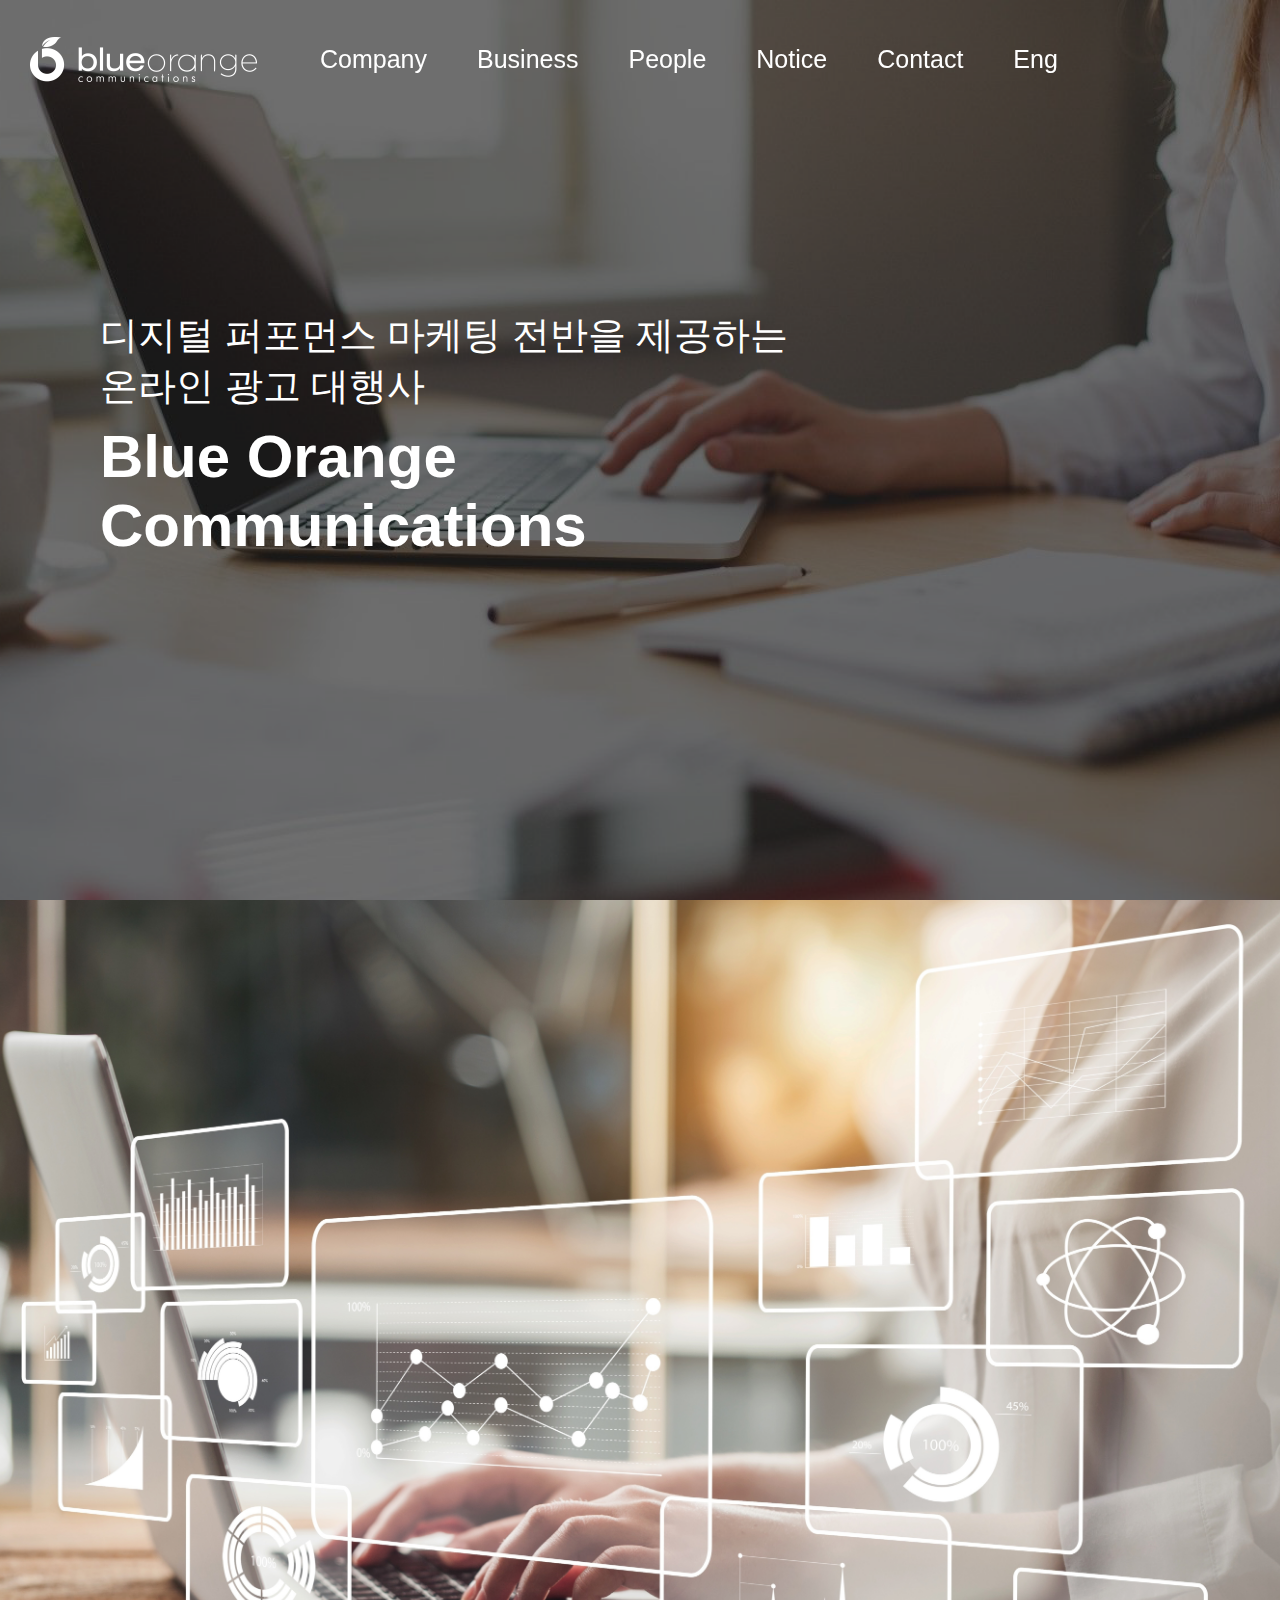
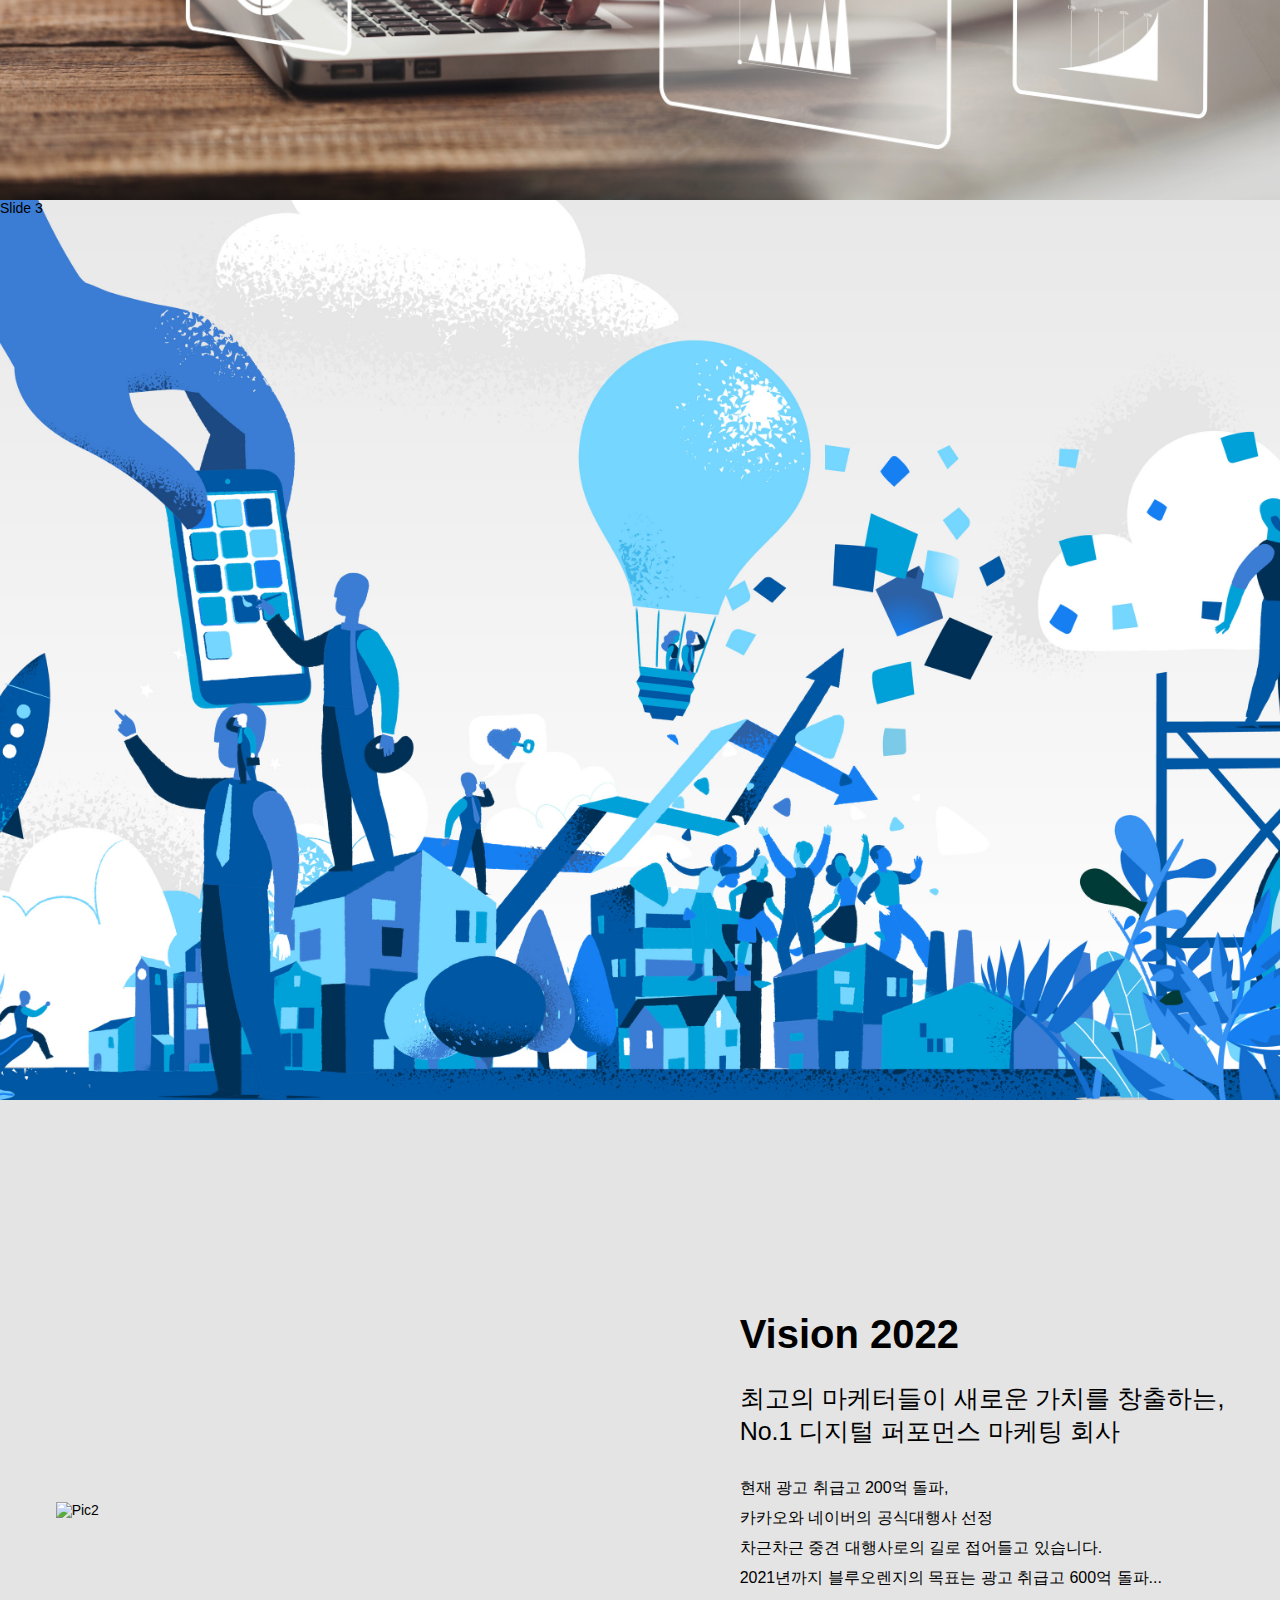
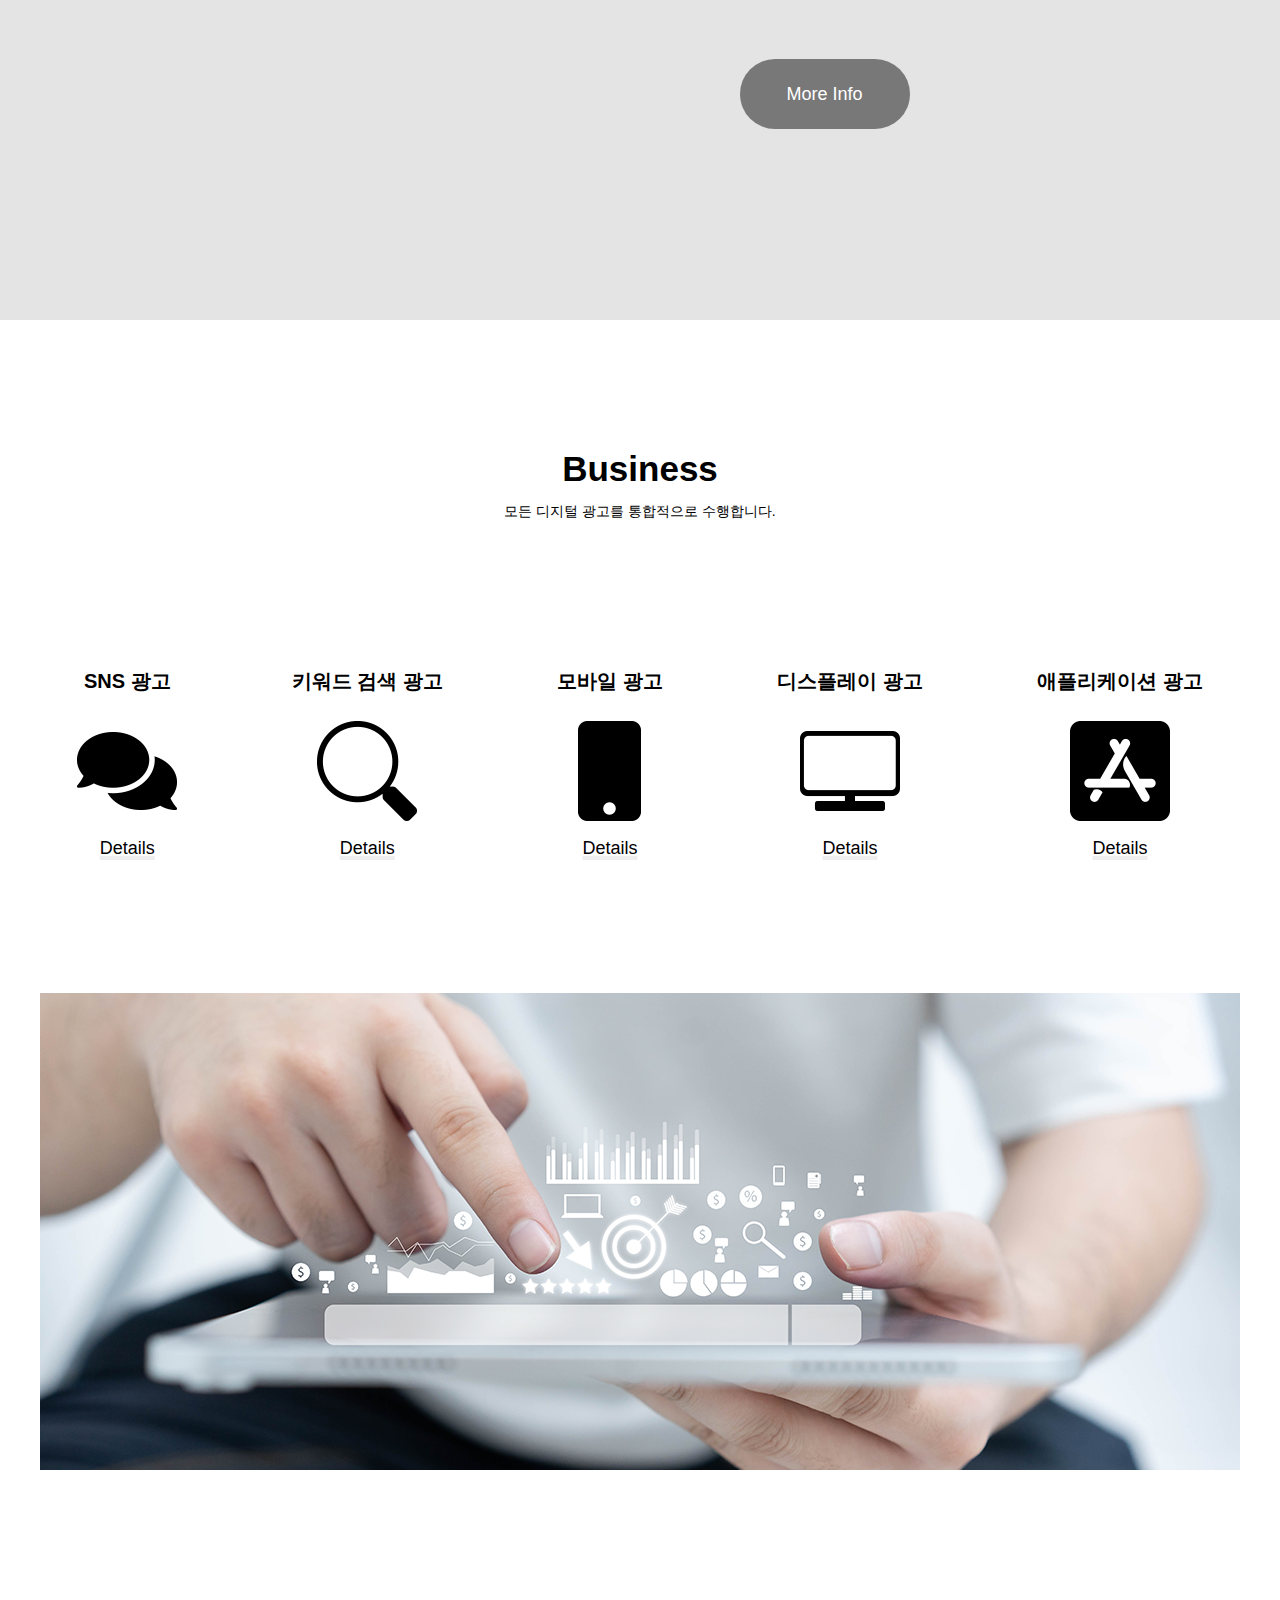
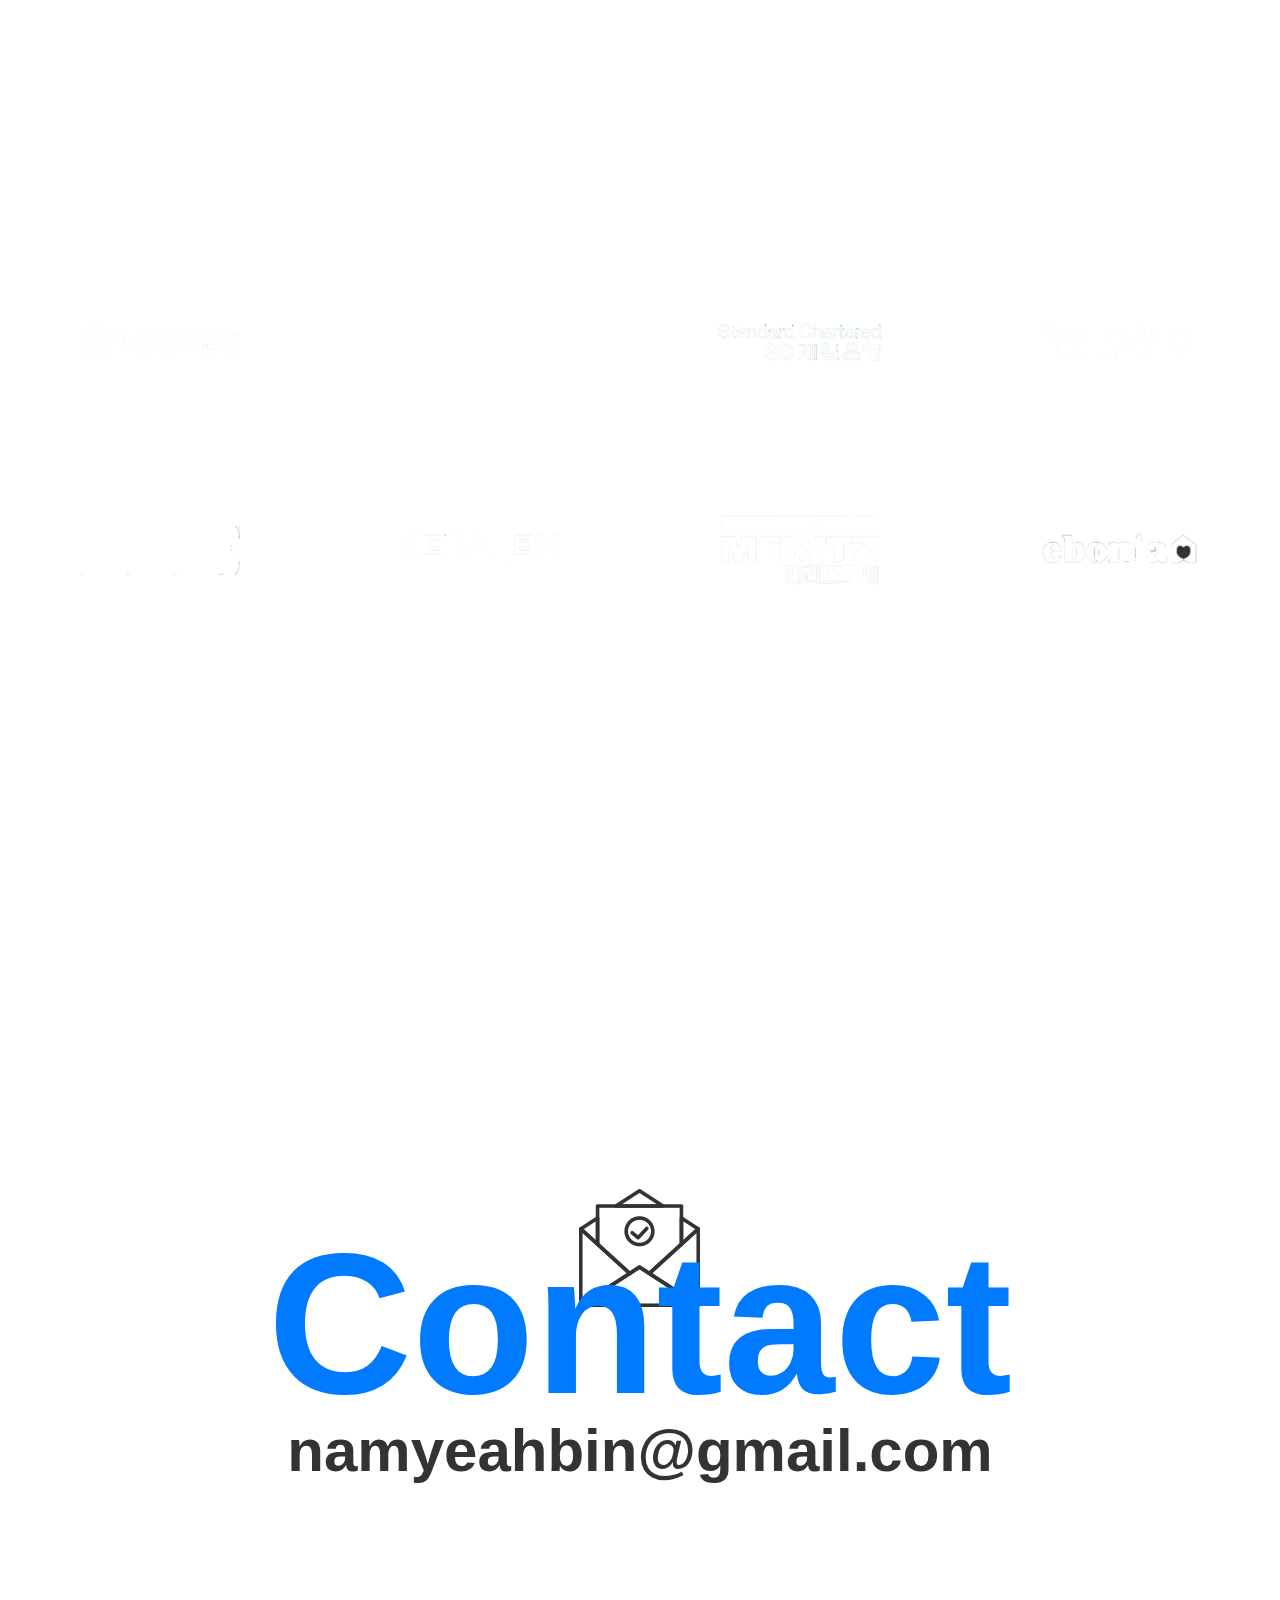
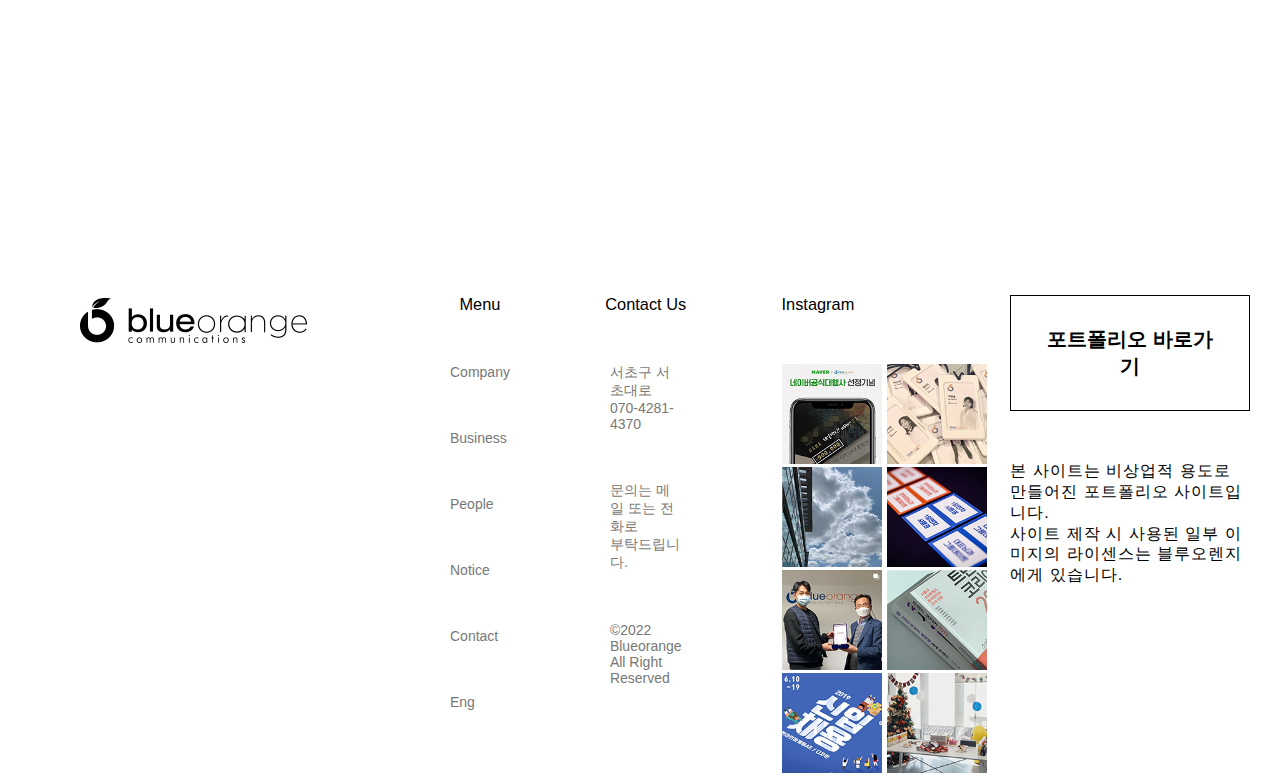
==== blueorange/index.html @ f0614a00 "Add: blueorange 파일 추가" ====
<!DOCTYPE html>
<html lang="ko">
<head>
	<meta charset="UTF-8">
	<meta name="viewport"
		content="width=device-width, initial-scale=1, minimum-scale=1, maximum-scale=1, user-scalable=no">
		<title>Blue Orange | Yeah Bin Portfolio</title>
		<meta name="title" content="Yeah Bin NAM Portfolio">
		<meta name="description" content="마케팅 컴퍼니 ‘블루 오렌지’ 리뉴얼 및 적응형 웹사이트 구현 사이트입니다.">
		<meta name="keywords" content="남예빈, 웹 퍼블리셔, 웹 디자이너, UI 디자이너, UX 디자이너, 신입 웹 퍼블리셔 포트폴리오, 웹 퍼블리셔 포트폴리오, 포트폴리오, Portfolio, Web Publisher, Web Designer, UI Designer, UX Designer, Web Publisher Portfolio, blueorange, 블루오렌지">
		<!-- og -->
		<meta property="og:title" content="Blue Orange | Yeah Bin NAM Portfolio">
		<meta property="og:description" content="마케팅 컴퍼니 ‘블루 오렌지’ 리뉴얼 및 적응형 웹사이트 구현 사이트입니다.">
		<meta property="og:url" content="https://namyeahbin.github.io/portfolio/blueorange/index.html">
		<meta property="og:image" content="">
	<!-- fabvicon -->
	<!-- 32 / 180 / 192 / 512 -->
	<link rel="icon" href="../common/images/favicon.ico" sizes="any">
	<link rel="icon" href="../common/images/favicon.svg" type="image/svg+xml">
	<!-- 180 x 180 -->
	<link rel="apple-touch-icon" href="../common/images/apple-touch-icon.png">
	<!-- 192 / 512 -->
	<link rel="manifest" href="../common/js/manifest.json">
	<!-- fonts -->
	<link rel="stylesheet" href="../common/css/fonts.css">
	<!-- 평준화 -->
	<link rel="stylesheet" href="../common/css/normalize.css">
	<!-- 스타일 css -->
	<link rel="stylesheet" href="../common/css/swiper-bundle.min.css">
	<link rel="stylesheet" href="css/index.css">
	<!-- Js -->
	<script src="../common/script/jquery-3.6.0.min.js"></script>
	<script src="../common/script/prefixfee.min.js"></script>
	<script src="../common/script/parallax.min.js"></script>
	<script src="../common/script/swiper-bundle.min.js"></script>
	<script defer src="../common/script/swiper.js"></script>
	<script defer src="script/blueorange.js"></script>
</head>

<body>
	<div class="container">
		<header>
			<nav>
				<h1><a href="">로고</a></h1>
				<div class="info">
					<ul class="info_list">
						<li><a href="">company</a></li>
						<li><a href="">business</a></li>
						<li><a href="">people</a></li>
						<li><a href="">notice</a></li>
						<li><a href="">contact</a></li>
						<li><a href="">eng</a></li>
					</ul>
				</div>
			</nav>	
			<div class="swiper mySwiper">
				<div class="swiper-wrapper">
					<div class="swiper-slide bg1">
						<div class="thumnail_txt">
							<h3>
								디지털 퍼포먼스 마케팅 전반을 제공하는 
								<span class="txt txt1">온라인 광고 대행사</span>
							</h3>
							<h2>blue orange <span class="txt txt1">communications</span></h2>
						</div>
					</div>
					<div class="swiper-slide bg2">Slide 2</div>
					<div class="swiper-slide bg3">Slide 3</div>
				</div>
				<div class="swiper-button-next"></div>
				<div class="swiper-button-prev"></div>
				<div class="swiper-pagination"></div>
			</div>	
		</header>

		<main>
			<div class="intro">
				<img src="images/pic2.png" alt="pic2" class="img2">
				<section class="intro_list">
					<h3>vision 2022</h3>
					<p class="txt_b">최고의 마케터들이 새로운 가치를 창출하는,<span class="txt">No.1 디지털 퍼포먼스 마케팅 회사</span></p>
					<p class="txt_l">현재 광고 취급고 200억 돌파,<span class="txt">카카오와 네이버의 공식대행사 선정</span><span class="txt">차근차근 중견 대행사로의 길로 접어들고 있습니다.</span><span class="txt">2021년까지 블루오렌지의 목표는 광고 취급고 600억 돌파...</span></p>
					<a href=""><button>more info</button></a>
				</section>
			</div>

			<section class="work">
				<h3>business</h3>
				<p>모든 디지털 광고를 통합적으로 수행합니다.</p>
				<ul class="work_list">
					<li>
						<h4>SNS 광고</h4>
						<img src="images/icon2.png" alt="sns">
						<p class="txt_d"><a href="">details</a></p>
					</li>
					<li>
						<h4>키워드 검색 광고</h4>
						<img src="images/icon1.png" alt="검색">
						<p class="txt_d"><a href="">details</a></p>
					</li>
					<li>
						<h4>모바일 광고</h4>
						<img src="images/icon4.png" alt="모바일">
						<p class="txt_d"><a href="">details</a></p>
					</li>
					<li>
						<h4>디스플레이 광고</h4>
						<img src="images/icon3.png" alt="디스플레이">
						<p class="txt_d"><a href="">details</a></p>
					</li>
					<li>
						<h4>애플리케이션 광고</h4>
						<img src="images/icon5.png" alt="애플리케이션">
						<p class="txt_d"><a href="">details</a>
					</li>
				</ul>
				<h2><img src="images/pic3.png" alt="pic3"></h2>
			</section>

			<section class="client">
				<h3>clients</h3>
				<p>다양한 고객사와 함께하고 있습니다.</p>
				<ul class="client_list">
					<li><img src="images/brand1_w.png" alt="브랜드1"></li>
					<li><img src="images/brand2_w.png" alt="브랜드2"></li>
					<li><img src="images/brand3_w.png" alt="브랜드3"></li>
					<li><img src="images/brand4_w.png" alt="브랜드4"></li>
					<li><img src="images/brand5_w.png" alt="브랜드5"></li>
					<li><img src="images/brand6_w.png" alt="브랜드6"></li>
					<li><img src="images/brand7_w.png" alt="브랜드7"></li>
					<li><img src="images/brand8_w.png" alt="브랜드8"></li>
				</ul>
			</section>

			<section class="contact">
				<h2><img src="images/icon6.png" alt="이메일"></h2>
				<h3><span class="txt">contact</span><span class="txt_e">namyeahbin@gmail.com</h3>
			</section>
		</main>

		<footer>
			<h2>로고</h2>
			<div class="wrapper">
				<section class="menu">
					<h3>menu</h3>
					<ul class="menu_list">
						<li><a href="">company</a></li>
						<li><a href="">business</a></li>
						<li><a href="">people</a></li>
						<li><a href="">notice</a></li>
						<li><a href="">contact</a></li>
						<li><a href="">eng</a></li>
					</ul>
				</section>

				<section class="adress">
					<h3>contact us</h3>
					<ul class="adress_list">
						<li>서초구 서초대로<span class="txt">070-4281-4370</span></li>
						<li>문의는 메일 또는 전화로<span class="txt">부탁드립니다.</span></li>
						<li>&copy;2022 blueorange<span class="txt">all right reserved</span></li>
					</ul>
				</section>

				<section class="sns">
					<h3>instagram</h3>
					<ul class="sns_list">
						<li><a href=""><img src="images/sns1.png" alt="이미지1"></a></li>
						<li><a href=""><img src="images/sns2.png" alt="이미지2"></a></li>
						<li><a href=""><img src="images/sns3.png" alt="이미지3"></a></li>
						<li><a href=""><img src="images/sns4.png" alt="이미지4"></a></li>
						<li><a href=""><img src="images/sns5.png" alt="이미지5"></a></li>
						<li><a href=""><img src="images/sns6.png" alt="이미지6"></a></li>
						<li><a href=""><img src="images/sns7.png" alt="이미지7"></a></li>
						<li><a href=""><img src="images/sns8.png" alt="이미지8"></a></li>
					</ul>
				</section>

				<section class="pf">
					<a href="../index.html" class="btn">포트폴리오 바로가기</a>
					<p>본 사이트는 비상업적 용도로 만들어진 포트폴리오 사이트입니다. <span class="txt">사이트 제작 시 사용된 일부 이미지의 라이센스는 블루오렌지에게 있습니다.</span></p>
				</section>
			</div>
		</footer>
	</div>
</body>

</html>
---- blueorange/css/index.css ----
@charset "utf-8";
	
html { font-family: 'Noto Sans KR',-apple-system, BlinkMacSystemFont, 'Segoe UI', Roboto, Oxygen, Ubuntu, Cantarell, 'Open Sans', 'Helvetica Neue', sans-serif; font-size: 14px; text-transform: capitalize; }
body { width: 100%; margin: 0; }
ul { list-style: none; margin: 0; padding: 0; }
a { color: inherit; text-decoration: none; }
h2, h3 { margin: 0; }
.txt { display: block; }

/***** container *****/
.container { width: 100%; margin: 0; flex-direction: column; }

/***** header *****/
.container header { position: relative; }
.container header nav { position: fixed; z-index: 999; transition: 0.5s; width: 100%; box-sizing: border-box; }
.container header nav.active { background-color: rgba(0,0,0,0.3); height: 90px; }
	
.container header nav h1 { text-indent: -9999px; background: url(../images/logo_w.png) no-repeat 30px; padding: 40px 0; margin: 0; width: 500px; }
.container header nav .info { position: absolute; top: 45px; left: 320px; }
.container header nav .info .info_list { display: flex; height: 15px; }
.container header nav .info .info_list a { color: #fff; font-weight: 400; font-size: 25px; padding-right: 50px; }
.container header nav .info .info_list a:hover { color: #007AFF; }

.container header .swiper .swiper-wrapper { position: relative; }
.container header .swiper .swiper-wrapper .swiper-slide { background: no-repeat 50% / cover; height: 900px; }
.container header .swiper .swiper-wrapper .bg1 { background-image: url(../images/thumnail1.png); }
.container header .swiper .swiper-wrapper .bg1 .thumnail_txt { color: #fff; padding-left: 100px; position: absolute; top: 160px; }
.container header .swiper .swiper-wrapper .bg1 .thumnail_txt  h3 { font-size: 38px; margin-top: 150px; margin-bottom: 10px; font-weight: 400; }
.container header .swiper .swiper-wrapper .bg1 .thumnail_txt  h2 { font-size: 60px; }
.container header .swiper .swiper-wrapper .bg2 { text-indent: -9999px; background-image: url(../images/thumnail2.jpeg); }
.container header .swiper .swiper-wrapper .bg3  { background-image: url(../images/thumnail3.jpeg); }

.container header .swiper-pagination { bottom: 30px; }
.container header .swiper-pagination-bullet { width: 15px; height: 15px; }

/***** main *****/
.container main .intro { background-color: #e4e4e4; height: 700px; display: flex; padding-bottom: 120px; justify-content: center; align-items: center; }
.container main .intro .img2 { width: 600px; margin-top: 120px; }
.container main .intro .intro_list { margin-top: 140px; margin-left: 84px; }
.container main .intro .intro_list h3 { font-size: 40px; }
.container main .intro .txt_b { font-weight: 400; font-size: 25px;}
.container main .intro .txt_l { font-weight: 300; font-size: 16px; line-height: 30px; }
.container main .intro button { color: #fff; background-color: #787878; border: none; border-radius: 50px; font-size: 18px; width: 170px; height: 70px; text-align: center; line-height: 50px; margin-top: 50px; text-transform: capitalize; }
.container main .intro button:hover { background-color: #007AFF;}

/* business */
.container main .work, .container main .client { text-align: center; margin-bottom: 150px; }
.container main .work h3, .container main .client h3 { font-size: 35px; margin-top: 129px; }
.container main .work p, .container main .client p { font-weight: 300; }
.container main .work .work_list { display: flex; justify-content: space-around; margin: 120px 20px; }
.container main .work .work_list h4 { font-size: 20px; }
.container main .work .work_list .txt_d a { text-decoration: solid underline 4px #eee;  font-size: 18px; }
.container main .work h2 { margin-bottom: 129px; }

/* client */
.container main .client { background: url(../images/pic4.png) no-repeat 100% / cover fixed; height: 900px; color: #fff; }
.container main .client h3 { padding-top: 129px; }
.container main .client .client_list { display: flex; flex-wrap:  wrap; justify-content:space-around; }
.container main .client .client_list img { width: 70%; }

/* contact */
.container main .contact { text-align: center; margin: 250px 0 100px;  height: 550px; position: relative; }
.container main .contact .txt { color: #007AFF; font-size: 200px; position: absolute; top: 27%; left: 50%; transform: translate(-50%,-50%);  }
.container main .contact .txt_e { color: #333; font-size: 60px; text-transform: lowercase; position: absolute; top: 50%; left: 50%; transform: translate(-50%,-50%); }

/***** footer *****/
.container footer {  padding:50px; position: relative; }
.container footer h2 { background: url(../images/logo_b.png) no-repeat 30px; text-indent: -9999px; height: 10vh; }
.container footer .wrapper { display: flex; position: absolute; top: 70px; left: 400px; }
.container footer .wrapper h3 { text-align: center; margin-bottom: 50px; font-weight: 400; }
.container footer .wrapper .menu .menu_list li, .container footer .wrapper .adress .adress_list li { color: #787878; margin: 50px; }
.container footer .wrapper .sns { padding-left: 50px; }
.container footer .wrapper .sns h3 { text-align: left; }
.container footer .wrapper .sns .sns_list { display: flex; flex-wrap: wrap; }
.container footer .wrapper .sns .sns_list li { margin-right: 5px; }
.container footer .wrapper .sns .sns_list img { width: 100px; }
.container footer .pf { font-size: 10px; font-weight: 300; text-align: center; width: 100%; margin-right: 30px; }
.container footer .pf .btn { display: flex; align-items: center; justify-content: center; border: 1px solid #000; font-size: 20px;  font-weight: 700; padding: 30px; }
.container footer .pf .btn:hover { background-color: #000; color: #fff; transition: 0.3s; }
.container footer .pf p { font-weight: 500; line-height: 1.3; letter-spacing: 1px; text-align: left; font-size: 16px; margin-top: 50px;  }
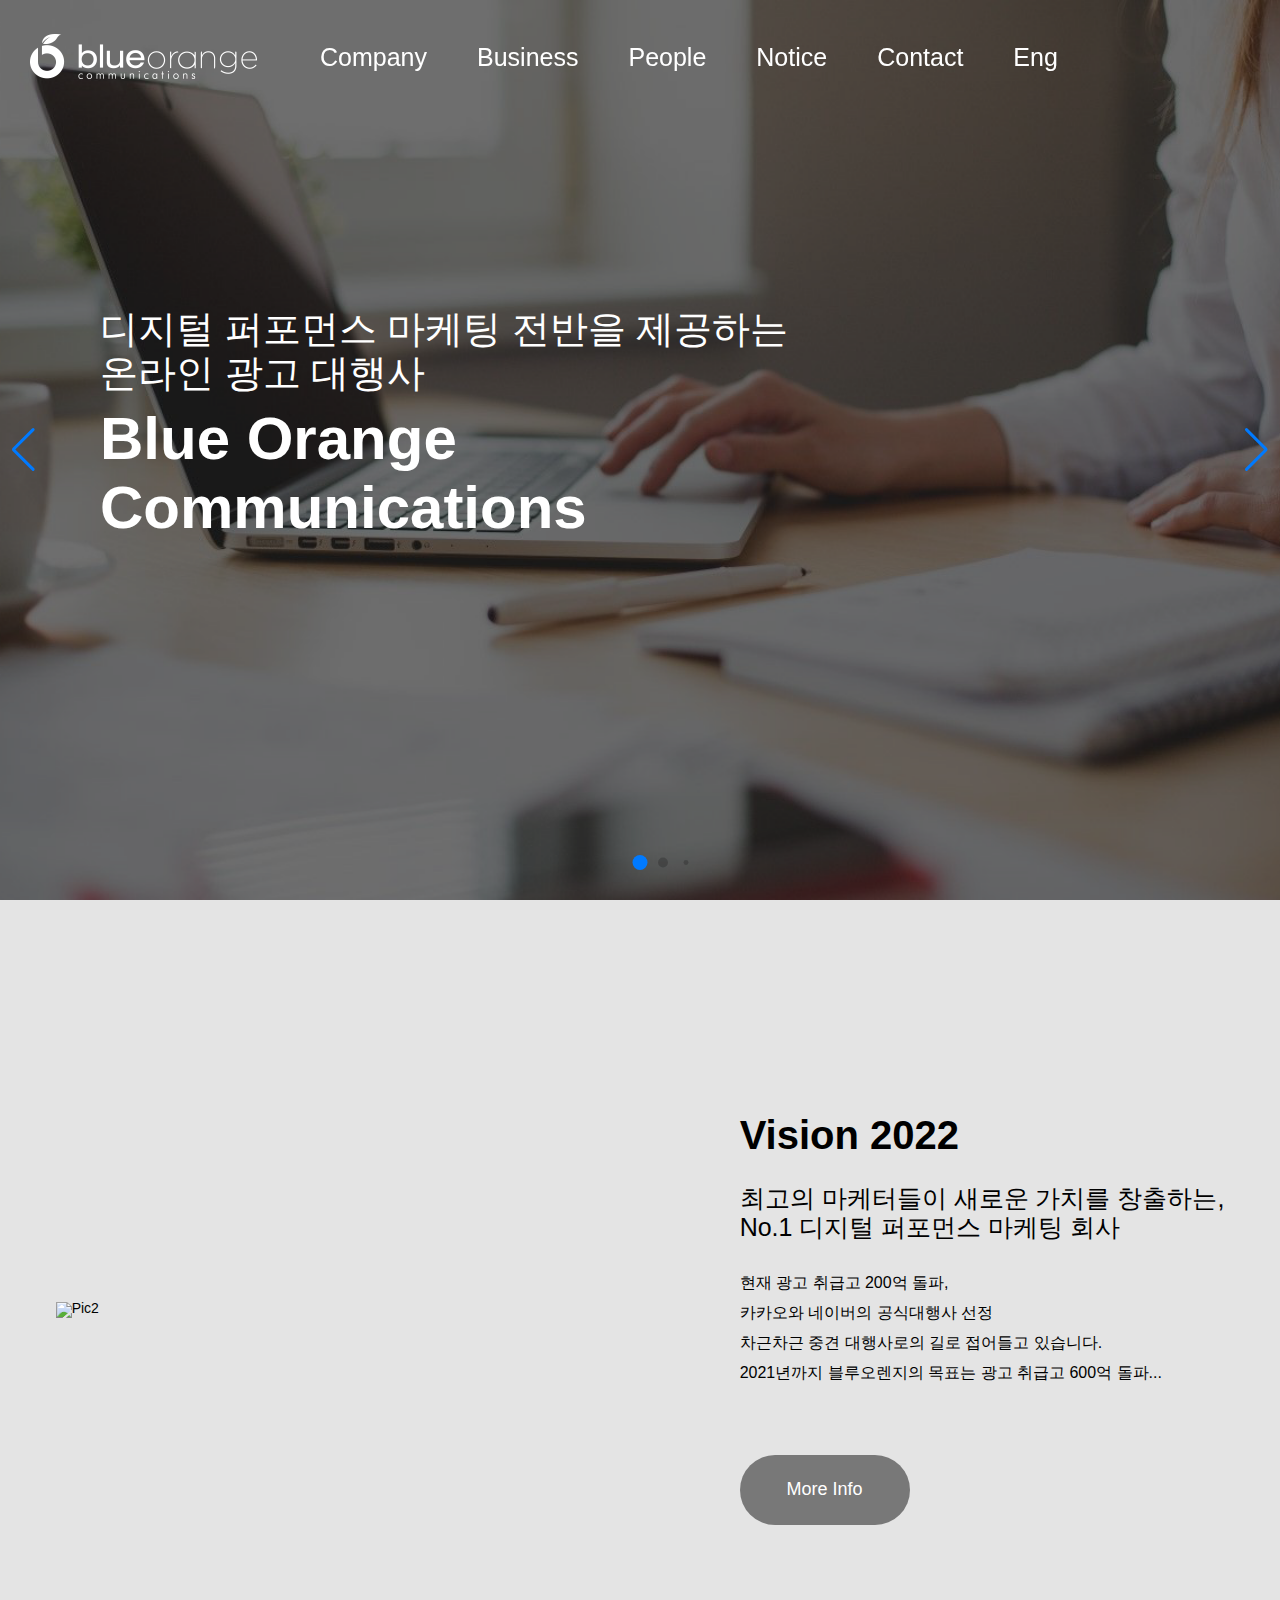
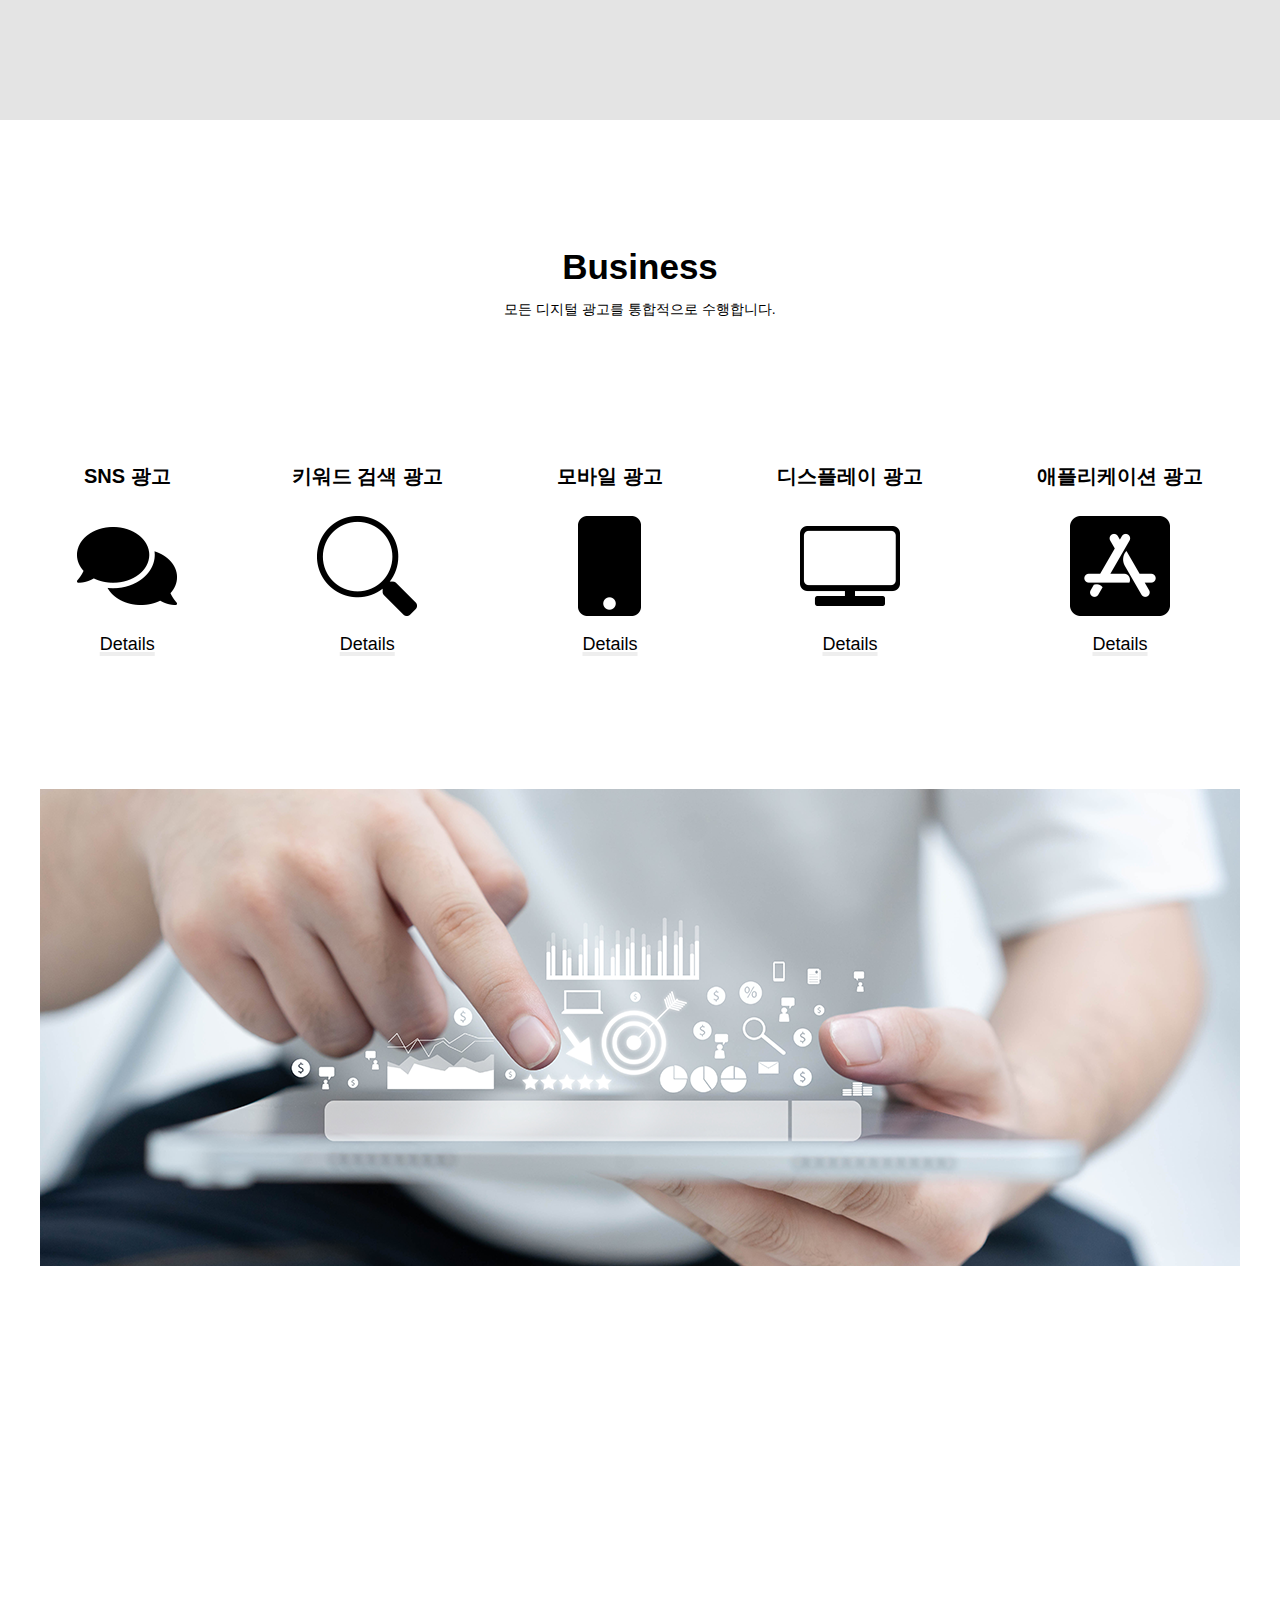
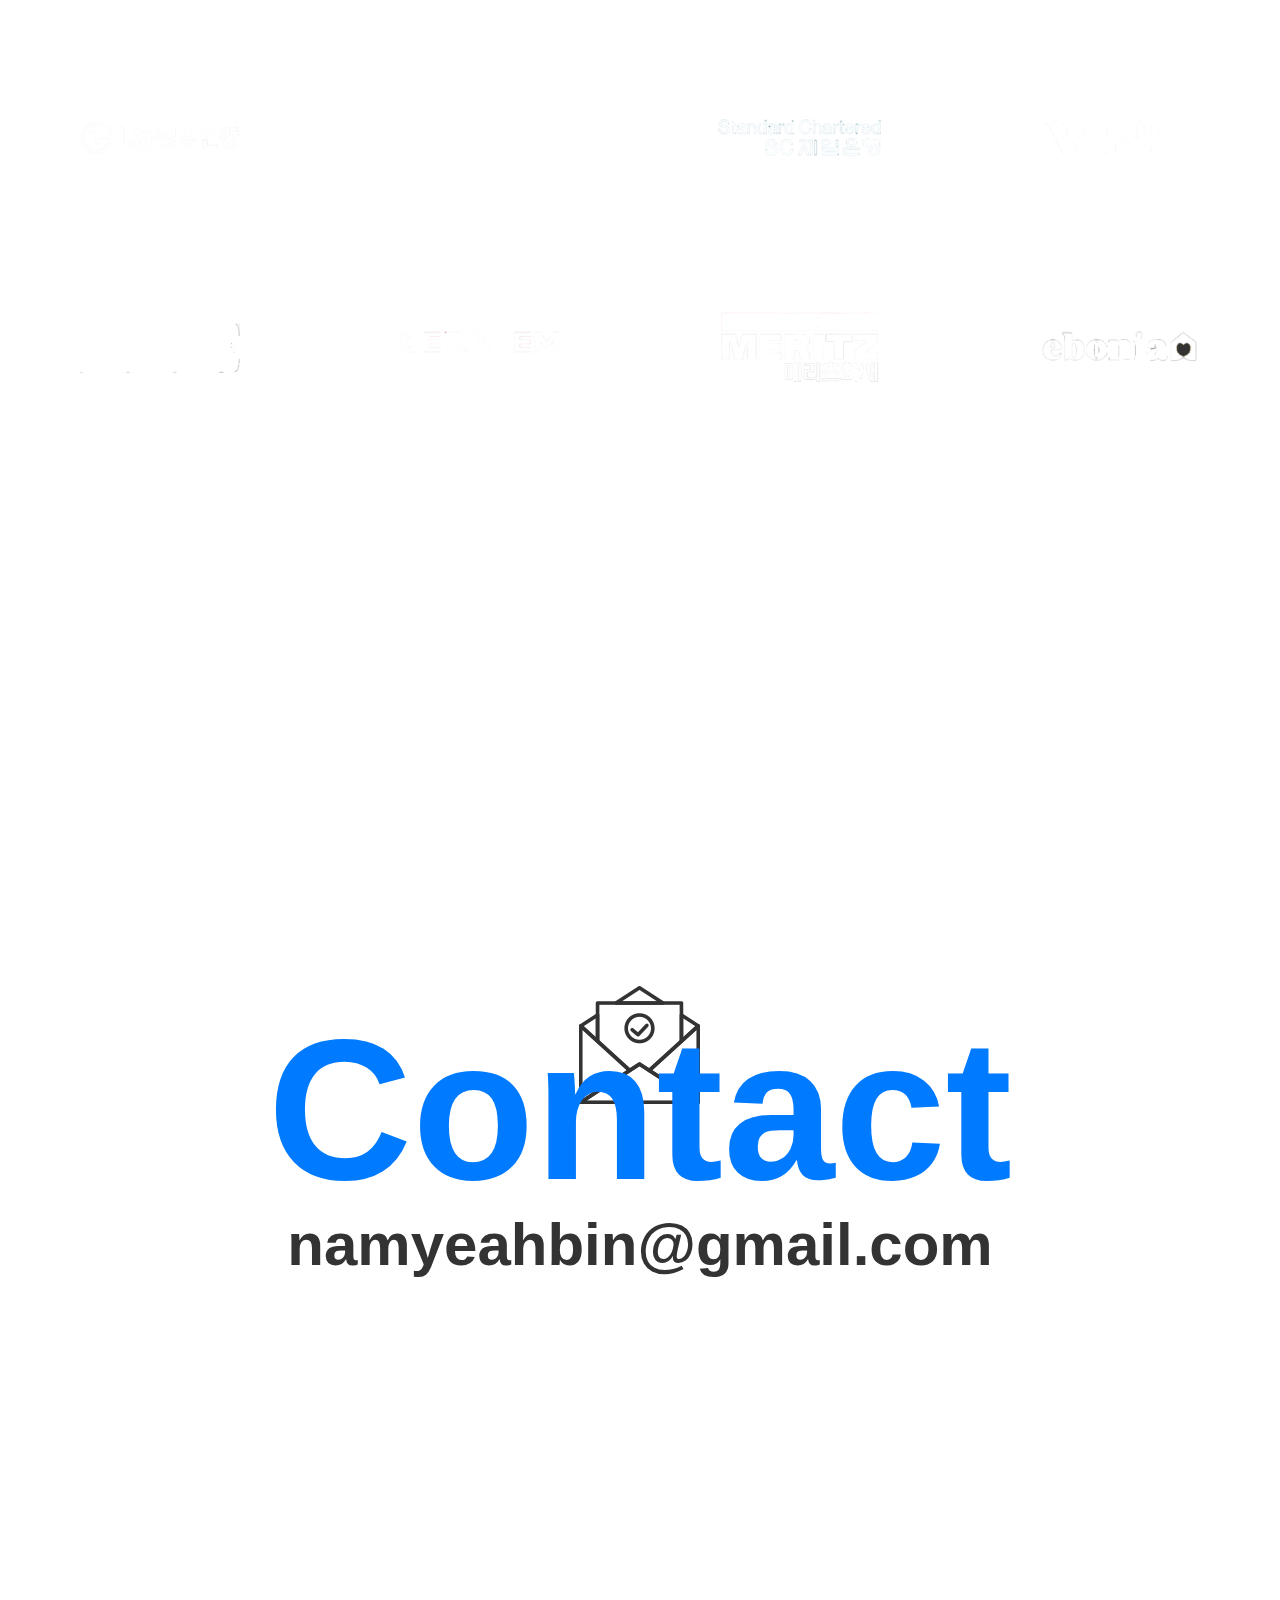
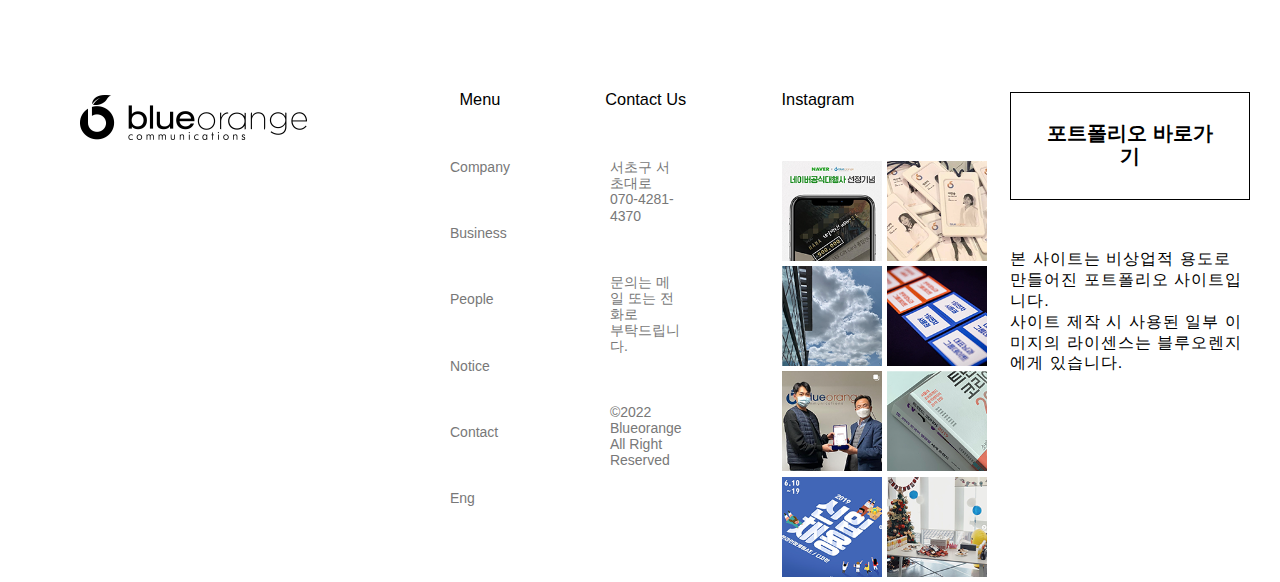
==== commit f00329f7: "Add: bluorange 파일 수정" ====
--- a/blueorange/index.html
+++ b/blueorange/index.html
@@ -11,8 +11,8 @@
 		<!-- og -->
 		<meta property="og:title" content="Blue Orange | Yeah Bin NAM Portfolio">
 		<meta property="og:description" content="마케팅 컴퍼니 ‘블루 오렌지’ 리뉴얼 및 적응형 웹사이트 구현 사이트입니다.">
-		<meta property="og:url" content="https://namyeahbin.github.io/portfolio/blueorange/index.html">
-		<meta property="og:image" content="">
+		<meta property="og:url" content="https://namyeahbin.netlify.app/blueorange/index.html">
+		<meta property="og:image" content="https://namyeahbin.netlify.app/common/images/og.png">
 	<!-- fabvicon -->
 	<!-- 32 / 180 / 192 / 512 -->
 	<link rel="icon" href="../common/images/favicon.ico" sizes="any">
--- a/common/css/fonts.css
+++ b/common/css/fonts.css
@@ -0,0 +1,71 @@
+@charset "utf-8";
+
+/* Noto Sans KR */
+@font-face {
+  font-family: 'Noto Sans KR';
+  src: url(../fonts/NotoSansKR-Light.woff2) format('woff2'), url(../fonts/NotoSansKR-Light.woff) format('woff');
+  font-weight: 300;
+  font-style: normal;
+  font-display: swap;
+}
+@font-face {
+  font-family: 'Noto Sans KR';
+  src: url(../fonts/NotoSansKR-Regular.woff2) format('woff2'), url(../fonts/NotoSansKR-Regular.woff) format('woff');
+  font-weight: 400;
+  font-style: normal;
+  font-display: swap;
+}
+@font-face {
+  font-family: 'Noto Sans KR';
+  src: url(../fonts/NotoSansKR-Medium.woff2) format('woff2'), url(../fonts/NotoSansKR-Medium.woff) format('woff');
+  font-weight: 500;
+  font-style: normal;
+  font-display: swap;
+}
+@font-face {
+  font-family: 'Noto Sans KR';
+  src: url(../fonts/NotoSansKR-Bold.woff2) format('woff2'), url(../fonts/NotoSansKR-Bold.woff) format('woff');
+  font-weight: 700;
+  font-style: normal;
+  font-display: swap;
+}
+
+/* Pretendard */
+@font-face {
+  font-family: 'Pretendard';
+  src: url(../fonts/Pretendard-Light.woff2) format('woff2'), url(../fonts/Pretendard-Light.woff) format('woff');
+  font-weight: 300;
+  font-style: normal;
+  font-display: swap;
+}
+@font-face {
+  font-family: 'Pretendard';
+  src: url(../fonts/Pretendard-Regular.woff2) format('woff2'), url(../fonts/Pretendard-Regular.woff) format('woff');
+  font-weight: 400;
+  font-style: normal;
+  font-display: swap;
+}
+@font-face {  
+  font-family: 'Pretendard';
+  src: url(../fonts/Pretendard-Bold.woff2) format('woff2'), url(../fonts/Pretendard-Bold.woff) format('woff');
+	font-weight: 700;
+	font-style: normal;
+  font-display: swap;
+}
+
+/* Kumbh Sans */
+@font-face {  
+  font-family: 'Kumbh Sans';
+  src: url(../fonts/KumbhSans-Light.woff2) format('woff2'), url(../fonts/KumbhSans-Light.woff) format('woff');
+	font-weight: 300;
+	font-style: normal;
+  font-display: swap;
+}
+
+/* GmarketSans */
+@font-face {
+	font-family: 'GmarketSans';
+	src: url('https://cdn.jsdelivr.net/gh/projectnoonnu/noonfonts_2001@1.1/GmarketSansMedium.woff') format('woff');
+	font-weight: normal;
+	font-style: normal;
+}